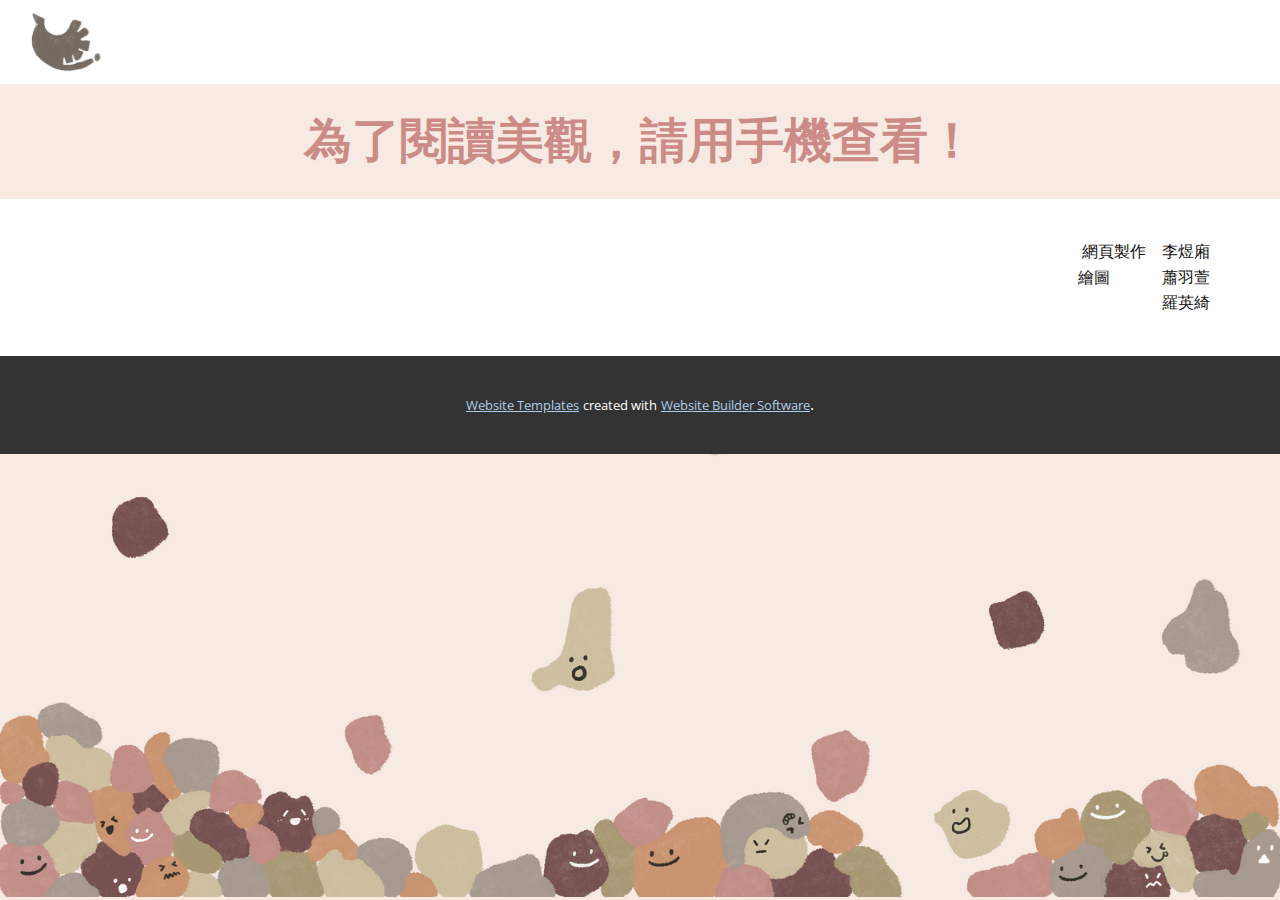
==== index.html @ 73f88192 "first commit" ====
<!DOCTYPE html>
<html style="font-size: 16px;">
  <head>
    <meta name="viewport" content="width=device-width, initial-scale=1.0">
    <meta charset="utf-8">
    <meta name="keywords" content="​Famous Fashion Photographers">
    <meta name="description" content="">
    <title>301 Art</title>
    <link rel="stylesheet" href="nicepage.css" media="screen">
<link rel="stylesheet" href="301-Art.css" media="screen">
    <script class="u-script" type="text/javascript" src="jquery.js" defer=""></script>
    <script class="u-script" type="text/javascript" src="nicepage.js" defer=""></script>
    <meta name="generator" content="Nicepage 4.11.3, nicepage.com">
    
    <link id="u-theme-google-font" rel="stylesheet" href="https://fonts.googleapis.com/css?family=Roboto:100,100i,300,300i,400,400i,500,500i,700,700i,900,900i|Open+Sans:300,300i,400,400i,500,500i,600,600i,700,700i,800,800i">
    <link id="u-page-google-font" rel="stylesheet" href="https://fonts.googleapis.com/css?family=Roboto:100,100i,300,300i,400,400i,500,500i,700,700i,900,900i|Open+Sans:300,300i,400,400i,500,500i,600,600i,700,700i,800,800i">
    
    
    
    
    
    
    
    
    
    <script type="application/ld+json">{
		"@context": "http://schema.org",
		"@type": "Organization",
		"name": "ArtCard"
}</script>
    <meta name="theme-color" content="#478ac9">
    <meta property="og:title" content="301 Art">
    <meta property="og:description" content="">
    <meta property="og:type" content="website">
  </head>
  <body data-home-page="301-Art.html" data-home-page-title="301 Art" class="u-body u-image u-image-contain u-xl-mode" style="background-position: 50% 50%; background-image: url(&quot;images/image011.png&quot;);"><header class="u-clearfix u-header u-valign-middle u-white u-header" id="sec-eed2" data-animation-name="" data-animation-duration="0" data-animation-delay="0" data-animation-direction=""><img class="u-image u-image-default u-image-1" src="images/image01.png" alt="" data-image-width="1136" data-image-height="1600"></header>
    <section class="u-align-center u-clearfix u-hidden-lg u-hidden-md u-hidden-sm u-hidden-xl u-section-1" id="sec-1967">
      <div class="u-align-left-xs u-clearfix u-sheet u-sheet-1">
        <h3 class="u-align-center u-text u-text-custom-color-6 u-text-default-xs u-text-1">注意！<br>你已被３０１的<span class="u-text-custom-color-2">畢業小卡</span>造訪<br>感謝你的注意！
        </h3>
        <h3 class="u-align-center u-text u-text-custom-color-6 u-text-2">有背景音樂<span style="font-size: 1rem;">
            <span style="font-size: 1.5rem;"></span>
          </span>
          <br>
        </h3>
        <div class="u-clearfix u-custom-html u-custom-html-1">
          <iframe width="330" height="100" src="https://www.youtube-nocookie.com/embed/-WGaDoOlHwo?;controls=0" title="YouTube video player" frameborder="0" allow="accelerometer; autoplay; clipboard-write; encrypted-media; gyroscope; picture-in-picture" allowfullscreen=""></iframe>
        </div>
      </div>
      <style data-mode="XXL">@media (max-width: 0px) {
  .u-section-1 .u-sheet-1 {
    min-height: 613px;
  }
  .u-block-0374-9 {
    width: 758px;
    min-height: 478px;
    height: auto;
    margin-top: 60px;
    margin-bottom: 60px;
    margin-left: auto;
    margin-right: auto;
  }
  .u-block-0374-10 {
    position: absolute;
    bottom: 10px;
    width: auto;
    height: auto;
  }
  .u-block-0374-25 {
    background-image: linear-gradient(0deg, rgba(0,0,0,0.4), rgba(0,0,0,0.4)), url("[data-uri]");
    background-position: 50% 50%;
  }
  .u-block-0374-26 {
    padding-top: 30px;
    padding-bottom: 30px;
    padding-left: 60px;
    padding-right: 60px;
  }
  .u-block-0374-32 {
    margin-top: 0;
    margin-bottom: 0;
    margin-left: auto;
    margin-right: auto;
  }
  .u-block-0374-33 {
    width: 409px;
    margin-top: 20px;
    margin-left: auto;
    margin-right: auto;
    margin-bottom: 0;
  }
  .u-block-0374-34 {
    border-style: none;
    font-weight: 700;
    text-transform: uppercase;
    font-size: 0.875rem;
    letter-spacing: 1px;
    background-image: none;
    margin-top: 30px;
    margin-left: auto;
    margin-right: auto;
    margin-bottom: 0;
  }
  .u-block-0374-35 {
    background-image: linear-gradient(0deg, rgba(0,0,0,0.4), rgba(0,0,0,0.4)), url("[data-uri]");
    background-position: 50% 50%;
  }
  .u-block-0374-36 {
    padding-top: 30px;
    padding-bottom: 30px;
    padding-left: 60px;
    padding-right: 60px;
  }
  .u-block-0374-37 {
    margin-top: 0;
    margin-bottom: 0;
    margin-left: auto;
    margin-right: auto;
  }
  .u-block-0374-38 {
    width: 409px;
    margin-top: 20px;
    margin-left: auto;
    margin-right: auto;
    margin-bottom: 0;
  }
  .u-block-0374-39 {
    border-style: none;
    font-weight: 700;
    text-transform: uppercase;
    font-size: 0.875rem;
    letter-spacing: 1px;
    background-image: none;
    margin-top: 30px;
    margin-left: auto;
    margin-right: auto;
    margin-bottom: 0;
  }
  .u-block-0374-16 {
    width: 38px;
    height: 38px;
    background-image: none;
    left: -58px;
    position: absolute;
    right: auto;
  }
  .u-block-0374-7 {
    width: 38px;
    height: 38px;
    background-image: none;
    left: auto;
    position: absolute;
    right: -58px;
  }
}</style>
    </section>
    <section class="u-clearfix u-hidden-lg u-hidden-md u-hidden-sm u-hidden-xl u-section-2" id="sec-2242">
      <div class="u-clearfix u-sheet u-valign-middle-xs u-sheet-1">
        <div class="u-custom-color-1 u-expanded-width-xs u-radius-15 u-shape u-shape-round u-shape-1"></div>
        <div class="u-clearfix u-expanded-width u-gutter-0 u-layout-wrap u-layout-wrap-1">
          <div class="u-layout">
            <div class="u-layout-row">
              <div class="u-align-center-lg u-align-center-md u-align-center-sm u-align-center-xl u-align-left-xs u-container-style u-layout-cell u-left-cell u-size-23 u-layout-cell-1">
                <div class="u-container-layout u-valign-middle-lg u-valign-middle-md u-valign-middle-sm u-valign-middle-xl u-container-layout-1">
                  <div class="u-align-center-xs u-container-style u-custom-color-2 u-group u-opacity u-opacity-65 u-shape-circle u-group-1">
                    <div class="u-container-layout u-container-layout-2">
                      <img class="u-absolute-hcenter-xs u-expanded u-image u-image-default u-preserve-proportions" src="images/image1.png" alt="" data-image-width="1600" data-image-height="1600">
                    </div>
                  </div>
                </div>
              </div>
              <div class="u-align-left u-container-style u-layout-cell u-right-cell u-size-37 u-layout-cell-2">
                <div class="u-container-layout u-valign-middle-lg u-valign-middle-md u-valign-middle-sm u-valign-middle-xl u-container-layout-3">
                  <h2 class="u-custom-font u-text u-text-custom-color-7 u-text-default-lg u-text-default-md u-text-default-sm u-text-default-xl u-text-1">你可能正在想：這是什麼東西？</h2>
                  <p class="u-custom-font u-text u-text-2">這是一封送給<span class="u-text-custom-color-7">301最讚的美術老師—伊廷</span>的畢業小卡片<br>因為疫情，我們失去了很多能夠聚在一起的機會，<br>而我們在2022年6月6號從彰化女中畢業了。<br>但！是！<br>透過這個卡片，<br>
                    <span class="u-text-custom-color-7" style="font-weight: 700;">即使未來身在不同處，您仍會想起</span>
                    <br>
                    <span style="font-weight: 700;" class="u-text-custom-color-7">301的心依舊與您同在</span>
                    <br>與您仰望同一片天空，與您踏著同一塊土地<br>
                    <span style="font-weight: 700;" class="u-text-custom-color-7">感謝這伊年您在彰女陪伴我們的時光 沒有打錯字</span>
                    <br>
                    <br>301敬上
                  </p>
                </div>
              </div>
            </div>
          </div>
        </div>
      </div>
    </section>
    <section class="u-align-center u-clearfix u-hidden-xs u-section-3" id="sec-a05a">
      <div class="u-clearfix u-sheet u-sheet-1">
        <h1 class="u-text u-text-custom-color-2 u-text-default u-text-1">為了閱讀美觀，請用手機查看！</h1>
      </div>
    </section>
    <section class="u-align-center u-clearfix u-hidden-lg u-hidden-md u-hidden-sm u-hidden-xl u-image-contain u-section-4" id="sec-e9bf" data-image-width="1600" data-image-height="1118">
      <style data-mode="XXL">@media (max-width: 0px) {
  .u-block-1e53-1 {
    background-image: none;
  }
  .u-block-1e53-2 {
    min-height: 579px;
  }
  .u-block-1e53-8 {
    min-height: 480px;
    width: 763px;
    margin-top: 50px;
    margin-bottom: 50px;
    margin-left: auto;
    margin-right: auto;
  }
  .u-block-1e53-9 {
    position: absolute;
    bottom: 10px;
    width: auto;
    height: auto;
  }
  .u-block-1e53-11 {
    padding-top: 30px;
    padding-bottom: 30px;
    padding-left: 80px;
    padding-right: 80px;
  }
  .u-block-1e53-18 {
    width: 83px;
    height: 83px;
    background-image: url("[data-uri]");
    background-position: 50% 50%;
    margin-top: 0;
    margin-bottom: 0;
    margin-left: auto;
    margin-right: auto;
  }
  .u-block-1e53-15 {
    margin-top: 20px;
    margin-left: 0;
    margin-right: 0;
    margin-bottom: 0;
    font-size: 1.25rem;
  }
  .u-block-1e53-16 {
    font-weight: 700;
    margin-top: 35px;
    margin-left: auto;
    margin-right: auto;
    margin-bottom: 0;
  }
  .u-block-1e53-17 {
    font-size: 1rem;
    font-weight: 400;
    margin-top: 15px;
    margin-left: auto;
    margin-right: auto;
    margin-bottom: 0;
  }
  .u-block-1e53-20 {
    padding-top: 30px;
    padding-bottom: 30px;
    padding-left: 80px;
    padding-right: 80px;
  }
  .u-block-1e53-21 {
    width: 83px;
    height: 83px;
    background-image: url("[data-uri]");
    background-position: 50% 50%;
    margin-top: 0;
    margin-bottom: 0;
    margin-left: auto;
    margin-right: auto;
  }
  .u-block-1e53-22 {
    margin-top: 20px;
    margin-left: 0;
    margin-right: 0;
    margin-bottom: 0;
    font-size: 1.25rem;
  }
  .u-block-1e53-23 {
    font-weight: 700;
    margin-top: 35px;
    margin-left: auto;
    margin-right: auto;
    margin-bottom: 0;
  }
  .u-block-1e53-24 {
    font-size: 1rem;
    font-weight: 400;
    margin-top: 15px;
    margin-left: auto;
    margin-right: auto;
    margin-bottom: 0;
  }
  .u-block-1e53-14 {
    width: 43px;
    height: 43px;
    background-image: none;
  }
  .u-block-1e53-7 {
    width: 43px;
    height: 43px;
    background-image: none;
    left: auto;
    position: absolute;
    right: 0;
  }
}</style>
      <div class="u-align-left-xs u-clearfix u-sheet u-valign-middle-xs u-sheet-1">
        <img class="u-image u-image-default u-preserve-proportions u-image-1" src="images/Myproject1.png" alt="" data-image-width="2048" data-image-height="2048">
        <div class="u-container-style u-custom-color-2 u-effect-over-left u-group u-hover-box u-group-1">
          <div class="u-back-slide u-container-layout u-container-layout-1">
            <img class="u-absolute-hcenter-xs u-expanded u-image u-image-contain u-image-default" src="images/5.png" alt="" data-image-width="3900" data-image-height="3800">
          </div>
          <div class="u-black u-container-layout u-opacity u-opacity-55 u-over-slide u-container-layout-2">
            <p class="u-custom-font u-text u-text-1"> 雖然只有給老師教一個學期，而且我還常常請假，但在不多的相處時間中，我真的覺得老師是一位很可愛又很溫柔ㄉ老師💘祝老師天天開心🤍<br>
              <br>吳衣緁
            </p>
          </div>
        </div>
        <div class="u-align-center-xs u-container-style u-effect-over-left u-group u-hover-box u-palette-1-base u-group-2">
          <div class="u-back-slide u-container-layout u-container-layout-3">
            <img class="u-absolute-hcenter-xs u-expanded u-image u-image-default" src="images/25.png" alt="" data-image-width="3900" data-image-height="3800">
          </div>
          <div class="u-black u-container-layout u-opacity u-opacity-55 u-over-slide u-container-layout-4">
            <p class="u-align-left-xs u-custom-font u-text u-text-2"> 怎麼會出現這麼正的老師&gt;&lt;<br>
              <br>陳德諭
            </p>
          </div>
        </div>
        <div class="u-container-style u-effect-over-left u-group u-hover-box u-palette-1-base u-group-3">
          <div class="u-back-slide u-container-layout u-container-layout-5">
            <img class="u-absolute-hcenter-xs u-expanded u-image u-image-default" src="images/17.png" alt="" data-image-width="3900" data-image-height="3800">
          </div>
          <div class="u-black u-container-layout u-opacity u-opacity-55 u-over-slide u-container-layout-6">
            <p class="u-custom-font u-text u-text-3"> 謝謝老師 甘蝦妳🤩<br>
              <br>馬巧殷
            </p>
          </div>
        </div>
        <div class="u-container-style u-effect-over-left u-group u-hover-box u-palette-1-base u-group-4">
          <div class="u-back-slide u-container-layout u-custom-color-2 u-valign-top-xs u-container-layout-7">
            <img class="u-align-center-xs u-image u-image-contain u-image-default u-image-5" src="images/21.png" alt="" data-image-width="1600" data-image-height="1559">
          </div>
          <div class="u-black u-container-layout u-opacity u-opacity-55 u-over-slide u-container-layout-8">
            <p class="u-custom-font u-text u-text-4"> 祝老師天天開心<br>
              <br>莊婷嵎<br>
            </p>
          </div>
        </div>
        <div class="u-container-style u-custom-color-2 u-effect-over-left u-group u-hover-box u-group-5">
          <div class="u-back-slide u-container-layout u-container-layout-9">
            <img class="u-absolute-hcenter-xs u-expanded u-image u-image-contain u-image-default" src="images/26.png" alt="" data-image-width="3900" data-image-height="3800">
          </div>
          <div class="u-black u-container-layout u-opacity u-opacity-55 u-over-slide u-container-layout-10">
            <p class="u-custom-font u-text u-text-5"> 謝謝老師，讓我們在煩忙的課業中帶給我們愉快舒壓的美術課。在短短的一個學期中，我見識到許多生活中的藝術，也理解了藝術不局限於摸得著的事物，有時候是以理念的方式存在。祝福老師，身體健康，每天都開開心心🥰~<br>
              <br>黃彩閔
            </p>
          </div>
        </div>
      </div>
    </section>
    <section class="u-align-center u-clearfix u-hidden-lg u-hidden-md u-hidden-sm u-hidden-xl u-section-5" id="sec-21f6">
      <style data-mode="XXL">@media (max-width: 0px) {
   .u-section-5 {
    background-image: none;
  }
  .u-block-ae5b-2 {
    min-height: 579px;
  }
  .u-block-ae5b-8 {
    min-height: 480px;
    width: 763px;
    margin-top: 50px;
    margin-bottom: 50px;
    margin-left: auto;
    margin-right: auto;
  }
  .u-block-ae5b-9 {
    position: absolute;
    bottom: 10px;
    width: auto;
    height: auto;
  }
  .u-block-ae5b-11 {
    padding-top: 30px;
    padding-bottom: 30px;
    padding-left: 80px;
    padding-right: 80px;
  }
  .u-block-ae5b-18 {
    width: 83px;
    height: 83px;
    background-image: url("[data-uri]");
    background-position: 50% 50%;
    margin-top: 0;
    margin-bottom: 0;
    margin-left: auto;
    margin-right: auto;
  }
  .u-block-ae5b-15 {
    margin-top: 20px;
    margin-left: 0;
    margin-right: 0;
    margin-bottom: 0;
    font-size: 1.25rem;
  }
  .u-block-ae5b-16 {
    font-weight: 700;
    margin-top: 35px;
    margin-left: auto;
    margin-right: auto;
    margin-bottom: 0;
  }
  .u-block-ae5b-17 {
    font-size: 1rem;
    font-weight: 400;
    margin-top: 15px;
    margin-left: auto;
    margin-right: auto;
    margin-bottom: 0;
  }
  .u-block-ae5b-20 {
    padding-top: 30px;
    padding-bottom: 30px;
    padding-left: 80px;
    padding-right: 80px;
  }
  .u-block-ae5b-21 {
    width: 83px;
    height: 83px;
    background-image: url("[data-uri]");
    background-position: 50% 50%;
    margin-top: 0;
    margin-bottom: 0;
    margin-left: auto;
    margin-right: auto;
  }
  .u-block-ae5b-22 {
    margin-top: 20px;
    margin-left: 0;
    margin-right: 0;
    margin-bottom: 0;
    font-size: 1.25rem;
  }
  .u-block-ae5b-23 {
    font-weight: 700;
    margin-top: 35px;
    margin-left: auto;
    margin-right: auto;
    margin-bottom: 0;
  }
  .u-block-ae5b-24 {
    font-size: 1rem;
    font-weight: 400;
    margin-top: 15px;
    margin-left: auto;
    margin-right: auto;
    margin-bottom: 0;
  }
  .u-block-ae5b-14 {
    width: 43px;
    height: 43px;
    background-image: none;
  }
  .u-block-ae5b-7 {
    width: 43px;
    height: 43px;
    background-image: none;
    left: auto;
    position: absolute;
    right: 0;
  }
}</style>
      <div class="u-align-left-xs u-clearfix u-sheet u-valign-middle-xs u-sheet-1">
        <img class="u-image u-image-default u-preserve-proportions u-image-1" src="images/Myproject3.png" alt="" data-image-width="2048" data-image-height="2048">
        <img class="u-image u-image-default u-preserve-proportions u-image-2" src="images/Myproject2.png" alt="" data-image-width="2048" data-image-height="2048">
        <img class="u-image u-image-default u-image-3" src="images/Myproject.png" alt="" data-image-width="981" data-image-height="967">
        <div class="u-container-style u-effect-over-left u-group u-hover-box u-palette-1-base u-group-1">
          <div class="u-back-slide u-container-layout u-container-layout-1">
            <img class="u-absolute-hcenter-xs u-expanded u-image u-image-default" src="images/14.png" alt="" data-image-width="3900" data-image-height="3800">
          </div>
          <div class="u-black u-container-layout u-opacity u-opacity-55 u-over-slide u-container-layout-2">
            <p class="u-align-left-xs u-custom-font u-text u-text-1"> 謝謝老師教導！很獨特的教學方式，讓我覺得印象深刻~很開心能夠在高三遇見你✨<br>
              <br>侯千云
            </p>
          </div>
        </div>
        <div class="u-container-style u-effect-over-left u-group u-hover-box u-palette-1-base u-group-2">
          <div class="u-back-slide u-container-layout u-custom-color-2 u-container-layout-3">
            <img class="u-absolute-hcenter-xs u-expanded u-image u-image-contain u-image-default" src="images/11.png" alt="" data-image-width="3900" data-image-height="3800">
          </div>
          <div class="u-black u-container-layout u-opacity u-opacity-55 u-over-slide u-container-layout-4">
            <p class="u-custom-font u-text u-text-2"> 謝謝老師在我們高三下帶給我們豐富、有趣的課程，除了更認自己也跟同學互動，也有許多歡樂，謝謝老師ฅ●ω●ฅ (另外老師好有氣質，貓咪好可愛😍<br>
              <br>林怡婷 
            </p>
          </div>
        </div>
        <div class="u-container-style u-effect-over-left u-group u-hover-box u-palette-1-base u-group-3">
          <div class="u-back-slide u-container-layout u-custom-color-2 u-container-layout-5">
            <img class="u-absolute-hcenter-xs u-expanded u-image u-image-contain u-image-default" src="images/231.png" alt="" data-image-width="3900" data-image-height="3800">
          </div>
          <div class="u-black u-container-layout u-opacity u-opacity-55 u-over-slide u-container-layout-6">
            <p class="u-custom-font u-text u-text-3"> 謝謝老師讓我對原本很排斥的美術課的想法有所改變，也謝謝老師願意以不同角度去欣賞我們每個人獨一無二的美感<br>
              <br>許瑜甄
            </p>
          </div>
        </div>
        <div class="u-container-style u-custom-color-2 u-effect-over-left u-group u-hover-box u-group-4">
          <div class="u-back-slide u-container-layout u-container-layout-7">
            <img class="u-absolute-hcenter-xs u-expanded u-image u-image-contain u-image-default" src="images/29.png" alt="" data-image-width="3900" data-image-height="3800">
          </div>
          <div class="u-black u-container-layout u-opacity u-opacity-55 u-over-slide u-container-layout-8">
            <p class="u-custom-font u-text u-text-4"> 怎麼覺得跟老師相處的時間有點少呢 絕對是因為老師太漂亮了時間過得很快吧 我真的沒有常請假哦🤣 謝謝老師超多元的課程 太有趣了有時候真的會跟同學一起笑到翻掉 也在歡笑中學到很多東西！<br>
              <br>羅英綺
            </p>
          </div>
        </div>
        <div class="u-container-style u-custom-color-2 u-effect-over-left u-group u-hover-box u-group-5">
          <div class="u-back-slide u-container-layout u-container-layout-9">
            <img class="u-absolute-hcenter-xs u-expanded u-image u-image-contain u-image-default" src="images/182.png" alt="" data-image-width="3900" data-image-height="3800">
          </div>
          <div class="u-black u-container-layout u-opacity u-opacity-55 u-over-slide u-container-layout-10">
            <p class="u-custom-font u-text u-text-5"> 謝謝老師，很喜歡上你的課，因為上課的氛圍很放鬆，也沒有很難的作業😊<br>
              <br>高筠婷
            </p>
          </div>
        </div>
        <div class="u-container-style u-custom-color-2 u-effect-over-left u-group u-hover-box u-group-6">
          <div class="u-back-slide u-container-layout u-container-layout-11">
            <img class="u-absolute-hcenter-xs u-expanded u-image u-image-contain u-image-default" src="images/1.png" alt="" data-image-width="3900" data-image-height="3800">
          </div>
          <div class="u-black u-container-layout u-opacity u-opacity-55 u-over-slide u-container-layout-12">
            <p class="u-custom-font u-text u-text-6"> 謝謝老師的教導，老師上課的方式很有趣😻<br>
              <br>方又幼
            </p>
          </div>
        </div>
        <div class="u-container-style u-effect-over-left u-group u-hover-box u-palette-1-base u-group-7">
          <div class="u-back-slide u-container-layout u-custom-color-2 u-container-layout-13">
            <img class="u-absolute-hcenter-xs u-expanded u-image u-image-contain u-image-default" src="images/4.png" alt="" data-image-width="3900" data-image-height="3800">
          </div>
          <div class="u-black u-container-layout u-opacity u-opacity-55 u-over-slide u-container-layout-14">
            <p class="u-custom-font u-text u-text-7"> 謝謝老師ς(&gt;‿&lt;.) <br>這半年來體驗到跟平常不一樣的美術課<br>很有趣(◍•ᴗ•◍)<br>
              <br>江芮雯
            </p>
          </div>
        </div>
        <div class="u-container-style u-custom-color-2 u-effect-over-left u-group u-hover-box u-group-8">
          <div class="u-back-slide u-container-layout u-container-layout-15">
            <img class="u-absolute-hcenter-xs u-expanded u-image u-image-contain u-image-default" src="images/24.png" alt="" data-image-width="1600" data-image-height="1559">
          </div>
          <div class="u-black u-container-layout u-opacity u-opacity-55 u-over-slide u-container-layout-16">
            <p class="u-custom-font u-text u-text-8"> 雖然跟老師相處的時間很短，但是能感受到老師設計課程的用心，以及課程也都很有趣，讓課程上充滿歡笑，謝謝老師🥰<br>
              <br>陳姵埼
            </p>
          </div>
        </div>
        <div class="u-container-style u-custom-color-2 u-effect-over-left u-group u-hover-box u-group-9">
          <div class="u-back-slide u-container-layout u-container-layout-17">
            <img class="u-absolute-hcenter-xs u-expanded u-image u-image-contain u-image-default" src="images/19.png" alt="" data-image-width="250" data-image-height="244">
          </div>
          <div class="u-black u-container-layout u-opacity u-opacity-55 u-over-slide u-container-layout-18">
            <p class="u-custom-font u-text u-text-9"> 謝謝老師<br>
              <br>張綺芳
            </p>
          </div>
        </div>
      </div>
    </section>
    <section class="u-clearfix u-hidden-lg u-hidden-md u-hidden-sm u-hidden-xl u-section-6" id="sec-6e27">
      <div class="u-clearfix u-sheet u-valign-middle-xs u-sheet-1">
        <img class="u-image u-image-default u-preserve-proportions u-image-1" src="images/Myproject4.png" alt="" data-image-width="1600" data-image-height="1600">
        <div class="u-container-style u-effect-over-left u-group u-hover-box u-palette-1-base u-group-1">
          <div class="u-back-slide u-container-layout u-container-layout-1">
            <img class="u-absolute-hcenter-xs u-expanded u-image u-image-default" src="images/28.png" alt="" data-image-width="1600" data-image-height="1559">
          </div>
          <div class="u-black u-container-layout u-opacity u-opacity-55 u-over-slide u-container-layout-2">
            <p class="u-custom-font u-text u-text-1"> 謝謝老師您誨人不倦的認真教學，讓我們受益匪淺!<br>祝 心想事成 萬事如意 (◍•ᴗ•◍)ゝ<br>
              <span style="font-size: 0.75rem;"></span>
              <br>蔡芳芸
            </p>
          </div>
        </div>
        <div class="u-container-style u-effect-over-left u-group u-hover-box u-palette-1-base u-group-2">
          <div class="u-back-slide u-container-layout u-custom-color-2 u-container-layout-3">
            <img class="u-align-center-xs u-image u-image-contain u-image-default u-preserve-proportions u-image-3" src="images/20.png" alt="" data-image-width="1600" data-image-height="1559">
          </div>
          <div class="u-black u-container-layout u-opacity u-opacity-55 u-over-slide u-container-layout-4">
            <p class="u-custom-font u-text u-text-2"> 雖然我們在高三下才相識，但也很謝謝老師這一學期的教導～預祝之後的教學生涯也能順順利利！謝謝老師！<br>
              <br>張藝馨
            </p>
          </div>
        </div>
        <div class="u-container-style u-effect-over-left u-group u-hover-box u-palette-1-base u-group-3">
          <div class="u-back-slide u-container-layout u-custom-color-2 u-container-layout-5">
            <img class="u-absolute-hcenter-xs u-expanded u-image u-image-contain u-image-default" src="images/7.png" alt="" data-image-width="1600" data-image-height="1559">
          </div>
          <div class="u-black u-container-layout u-opacity u-opacity-55 u-over-slide u-container-layout-6">
            <p class="u-custom-font u-text u-text-3"> 謝謝老師的教導 您好漂釀(///▽///)<br>
              <span style="font-size: 0.75rem;"></span>
              <br>李映嫻
            </p>
          </div>
        </div>
        <div class="u-align-left-xs u-container-style u-custom-color-2 u-effect-over-left u-group u-hover-box u-group-4">
          <div class="u-back-slide u-container-layout u-container-layout-7">
            <img class="u-absolute-hcenter-xs u-expanded u-image u-image-contain u-image-default" src="images/6.png" alt="" data-image-width="1600" data-image-height="1559">
          </div>
          <div class="u-black u-container-layout u-opacity u-opacity-55 u-over-slide u-container-layout-8">
            <p class="u-custom-font u-text u-text-4"> 老師：<br>雖然我們相處的時間並不長，但在這段時間裡，我還是從您身上學到不少，不管有什麼問題，您都願意耐心的替我們解決！<br>祝老師身體健康<br> 吳華
            </p>
          </div>
        </div>
        <img class="u-image u-image-default u-image-6" src="images/Myproject.png" alt="" data-image-width="981" data-image-height="967">
      </div>
    </section>
    <section class="u-clearfix u-hidden-lg u-hidden-md u-hidden-sm u-hidden-xl u-section-7" id="sec-ccec">
      <div class="u-clearfix u-sheet u-valign-middle-xs u-sheet-1">
        <div class="u-container-style u-effect-over-left u-group u-hover-box u-palette-1-base u-group-1">
          <div class="u-back-slide u-container-layout u-custom-color-2 u-container-layout-1">
            <img class="u-align-center-xs u-image u-image-contain u-image-default u-image-1" src="images/15.png" alt="" data-image-width="1600" data-image-height="1559">
          </div>
          <div class="u-black u-container-layout u-opacity u-opacity-55 u-over-slide u-container-layout-2">
            <p class="u-custom-font u-text u-text-1"> 雖然我們和老師相處的時間不長，但是在相處的過程中卻意外地融洽。謝謝老師總會體諒我們高三的壓力較大，不額外安排和美術相關的作業，還帶我們在校園探索，讓我們能夠藉此抒發壓力，老師辛苦了！<br>
              <br>施佩茹
            </p>
          </div>
        </div>
        <div class="u-container-style u-effect-over-left u-group u-hover-box u-palette-1-base u-group-2">
          <div class="u-back-slide u-container-layout u-custom-color-2 u-container-layout-3">
            <img class="u-absolute-hcenter-xs u-align-center-xs u-expanded-height-xs u-image u-image-contain u-image-default u-image-2" src="images/9.png" alt="" data-image-width="1600" data-image-height="1559">
          </div>
          <div class="u-black u-container-layout u-opacity u-opacity-55 u-over-slide u-container-layout-4">
            <p class="u-align-left-xs u-custom-font u-text u-text-2"> 很幸運在彰女最後半年的美術課是給老師教的，雖然我不常去學校哈哈哈，本來第一堂課看到美術老師換人又這麼漂亮，我應該會常常去學校吧（噁女）（開玩笑ㄉ我不是），結果還是很廢:D<br>謝謝老師雖然沒看過我幾次，但在跟我講話的時候也不會有一種「你誰啊」的感覺XD<br>然後希望老師不會看這個排版看到崩潰，因為這是我弄ㄉ，後面的老師的排版會更醜，快鼠掉了:D<br>最後再次謝謝老師陪我們這半年:D！祝您賺大錢<br>
              <br>李煜廂
            </p>
          </div>
        </div>
        <div class="u-align-left-xs u-container-style u-custom-color-2 u-effect-over-left u-group u-hover-box u-group-3">
          <div class="u-back-slide u-container-layout u-custom-color-2 u-container-layout-5">
            <img class="u-absolute-hcenter-xs u-expanded u-image u-image-contain u-image-default" src="images/27.png" alt="" data-image-width="1600" data-image-height="1559">
          </div>
          <div class="u-black u-container-layout u-opacity u-opacity-55 u-over-slide u-container-layout-6">
            <p class="u-custom-font u-text u-text-3"> 早安，您好。感謝您，不客氣。（前面都我亂講的，笑死）<br>好來，要認真了（吧）。<br>好啦，要認真了！真滴乾蝦哩在我高三下學期的時候出現，讓我超級喜歡上美術課（至今只翹了2堂（吧）），阿感性的話就不多說了，太噁心我相信你也看不下去(^_−)−☆<br>總之，祝你賺大錢，然後養我🤩，愛您ㄛ，啾咪⺣̤̬♥<br>
              <br>蕭羽萱
            </p>
          </div>
        </div>
      </div>
    </section>
    <section class="u-clearfix u-hidden-lg u-hidden-md u-hidden-sm u-hidden-xl u-section-8" id="sec-dcb5">
      <div class="u-clearfix u-sheet u-sheet-1">
        <img class="u-image u-image-default u-preserve-proportions u-image-1" src="images/Myproject5.png" alt="" data-image-width="2048" data-image-height="2048">
        <div class="u-container-style u-effect-over-left u-group u-hover-box u-palette-1-base u-group-1">
          <div class="u-back-slide u-container-layout u-custom-color-2 u-container-layout-1">
            <img class="u-absolute-hcenter-xs u-expanded u-image u-image-contain u-image-default" src="images/131.png" alt="" data-image-width="1600" data-image-height="1559">
          </div>
          <div class="u-black u-container-layout u-opacity u-opacity-55 u-over-slide u-container-layout-2">
            <p class="u-align-left-xs u-custom-font u-text u-text-1"> 雖然跟老師相處的時間只有短短一個下學期，但這段時間的美術課是最沒有壓力的，課程也都很有趣，謝謝老師這段時間的教導啦！<br>
              <br>林靖雯
            </p>
          </div>
        </div>
        <div class="u-container-style u-effect-over-left u-group u-hover-box u-palette-1-base u-group-2">
          <div class="u-back-slide u-container-layout u-custom-color-2 u-container-layout-3">
            <img class="u-absolute-hcenter-xs u-expanded u-image u-image-contain u-image-default" src="images/101.png" alt="" data-image-width="1600" data-image-height="1559">
          </div>
          <div class="u-black u-container-layout u-opacity u-opacity-55 u-over-slide u-container-layout-4">
            <p class="u-custom-font u-text u-text-2"> 是位美膩溫柔可愛票釀大方迷人的美術老師，看到您的第一眼我整個被美到。上課時教我們的方式也跟我刻板印象裡對藝術的認知不一樣，讓我了解到美術即生活，生活裡處處充滿著美感，上了您的美術課讓我對藝術又有新的了解和體會，真的很開心在高三下能遇到您！！！<br>
              <br>周沛誼
            </p>
          </div>
        </div>
      </div>
    </section>
    
    
    <footer class="u-clearfix u-footer u-white" id="sec-18f5"><div class="u-align-left-xs u-clearfix u-sheet u-valign-middle u-sheet-1">
        <p class="u-align-right u-custom-font u-text u-text-default-xs u-text-1">網頁製作　李煜廂<br>繪圖&nbsp; &nbsp; &nbsp; &nbsp; &nbsp;　蕭羽萱<br> 羅英綺
        </p>
      </div></footer>
    <section class="u-backlink u-clearfix u-grey-80">
      <a class="u-link" href="https://nicepage.com/website-templates" target="_blank">
        <span>Website Templates</span>
      </a>
      <p class="u-text">
        <span>created with</span>
      </p>
      <a class="u-link" href="" target="_blank">
        <span>Website Builder Software</span>
      </a>. 
    </section>
  </body>
</html>
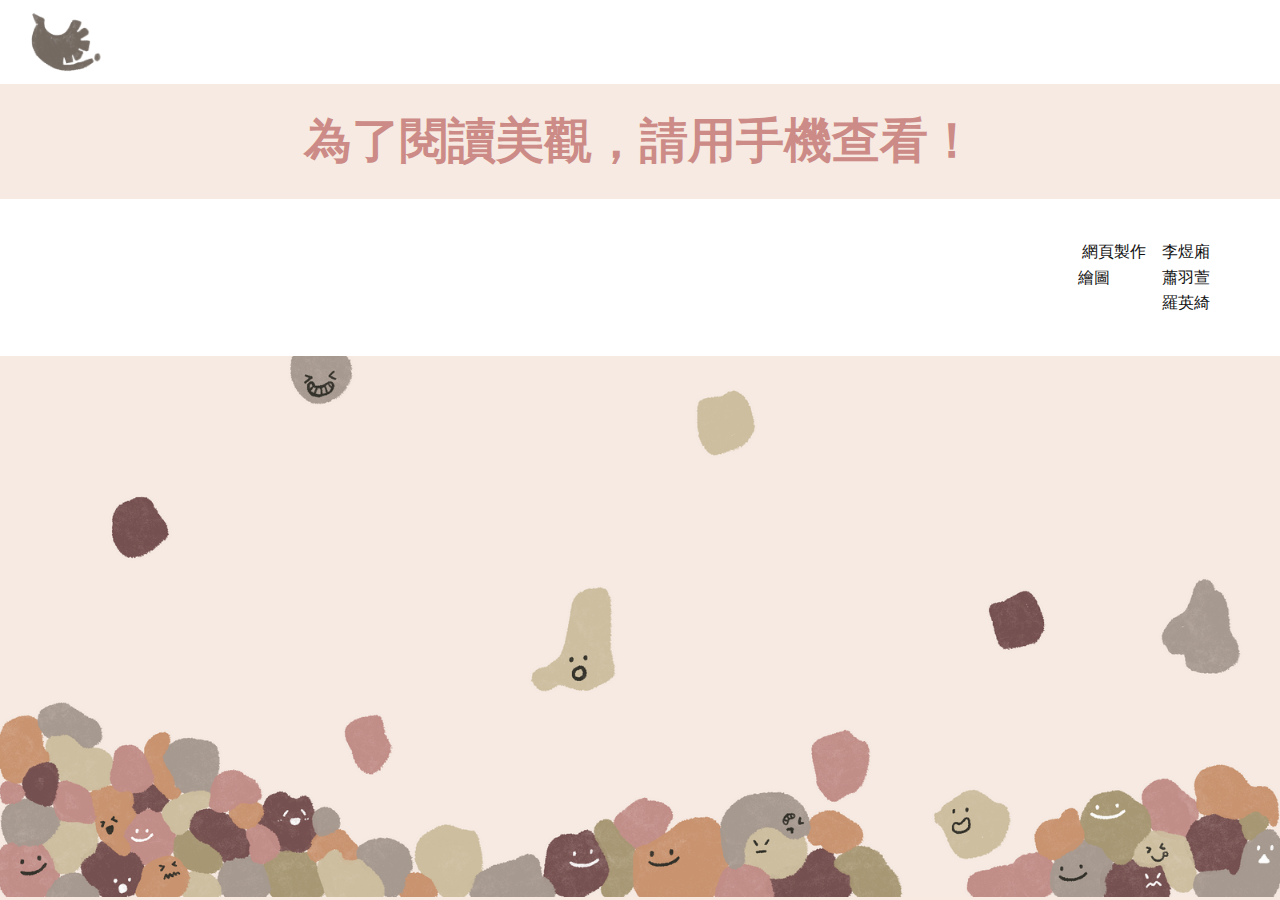
==== commit f8c07549: "3rd commit" ====
--- a/index.html
+++ b/index.html
@@ -170,7 +170,7 @@
                 </div>
               </div>
               <div class="u-align-left u-container-style u-layout-cell u-right-cell u-size-37 u-layout-cell-2">
-                <div class="u-container-layout u-valign-middle-lg u-valign-middle-md u-valign-middle-sm u-valign-middle-xl u-container-layout-3">
+                <div class="u-container-layout u-valign-bottom-xs u-valign-middle-lg u-valign-middle-md u-valign-middle-sm u-valign-middle-xl u-container-layout-3">
                   <h2 class="u-custom-font u-text u-text-custom-color-7 u-text-default-lg u-text-default-md u-text-default-sm u-text-default-xl u-text-1">你可能正在想：這是什麼東西？</h2>
                   <p class="u-custom-font u-text u-text-2">這是一封送給<span class="u-text-custom-color-7">301最讚的美術老師—伊廷</span>的畢業小卡片<br>因為疫情，我們失去了很多能夠聚在一起的機會，<br>而我們在2022年6月6號從彰化女中畢業了。<br>但！是！<br>透過這個卡片，<br>
                     <span class="u-text-custom-color-7" style="font-weight: 700;">即使未來身在不同處，您仍會想起</span>
@@ -178,7 +178,6 @@
                     <span style="font-weight: 700;" class="u-text-custom-color-7">301的心依舊與您同在</span>
                     <br>與您仰望同一片天空，與您踏著同一塊土地<br>
                     <span style="font-weight: 700;" class="u-text-custom-color-7">感謝這伊年您在彰女陪伴我們的時光 沒有打錯字</span>
-                    <br>
                     <br>301敬上
                   </p>
                 </div>
@@ -679,16 +678,6 @@
         <p class="u-align-right u-custom-font u-text u-text-default-xs u-text-1">網頁製作　李煜廂<br>繪圖&nbsp; &nbsp; &nbsp; &nbsp; &nbsp;　蕭羽萱<br> 羅英綺
         </p>
       </div></footer>
-    <section class="u-backlink u-clearfix u-grey-80">
-      <a class="u-link" href="https://nicepage.com/website-templates" target="_blank">
-        <span>Website Templates</span>
-      </a>
-      <p class="u-text">
-        <span>created with</span>
-      </p>
-      <a class="u-link" href="" target="_blank">
-        <span>Website Builder Software</span>
-      </a>. 
-    </section>
+
   </body>
 </html>--- a/nicepage.css
+++ b/nicepage.css
@@ -37943,11 +37943,13 @@
 
 
 @media (max-width: 575px) {
+  .u-footer .u-sheet-1 {
+    min-height: 158px;
+  }
+
   .u-footer .u-text-1 {
     width: auto;
-    margin-top: 23px;
-    margin-bottom: 23px;
-    margin-left: auto;
+    margin: 41px auto;
   }
 }
 
--- a/301-Art.css
+++ b/301-Art.css
@@ -182,14 +182,16 @@
     font-family: NotoSansTC-Medium;
     font-weight: 700;
     width: auto;
-    margin-top: 7px;
-    margin-right: 35px;
+    margin-right: 29px;
+    margin-left: 6px;
   }
 
   .u-section-2 .u-text-2 {
+    font-family: NotoSansTC-Medium;
     width: auto;
-    font-family: NotoSansTC-Medium;
-    margin-top: 7px;
+    margin-top: 6px;
+    margin-left: 6px;
+    margin-right: 6px;
   }
 }.u-section-3 .u-sheet-1 {
   min-height: 115px;
@@ -427,7 +429,7 @@
 
   .u-section-4 .u-text-5 {
     font-family: NotoSansTC-Medium;
-    margin-top: 10px;
+    margin-top: -22px;
     margin-left: 0;
   }
 }.u-section-5 .u-sheet-1 {
